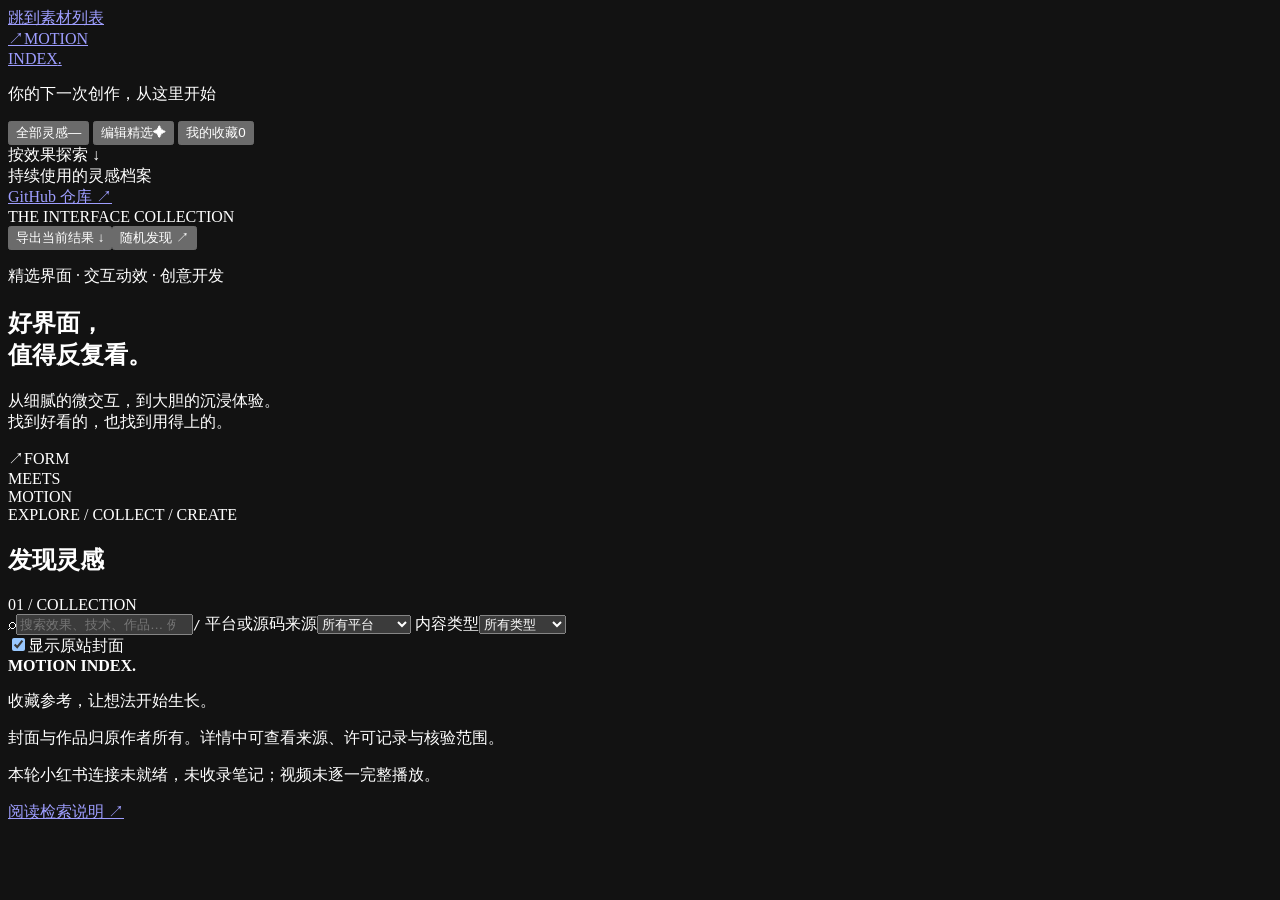
==== web/template.html @ 698ba0a4 "Add curated UI motion library with 179 resources and searchable gallery" ====
<!doctype html>
<html lang="zh-CN">
<head>
  <meta charset="utf-8">
  <meta name="viewport" content="width=device-width, initial-scale=1">
  <meta name="description" content="精选 UI 界面、动态效果、交互作品与演示视频。搜索、分类、收藏，找到下一次创作的灵感。">
  <meta name="color-scheme" content="dark">
  <title>Motion Index — UI 灵感与动效库</title>
  <style>/*__STYLE__*/</style>
</head>
<body>
<a href="#results" class="skip-link">跳到素材列表</a>
<aside class="sidebar">
  <a href="#" class="brand" aria-label="Motion Index 首页"><span class="brand-icon">↗</span><span>MOTION<br>INDEX<span class="brand-dot">.</span></span></a>
  <p class="sidebar-label">你的下一次创作，从这里开始</p>
  <nav aria-label="素材视图" class="view-nav">
    <button class="nav-item active" data-view="all"><span>全部灵感</span><span id="nav-total">—</span></button>
    <button class="nav-item" data-view="featured"><span>编辑精选</span><span>✦</span></button>
    <button class="nav-item" data-view="favorites"><span>我的收藏</span><span id="nav-favorites">0</span></button>
  </nav>
  <div class="sidebar-heading">按效果探索 <span>↓</span></div>
  <nav id="categories" class="category-nav" aria-label="效果分类"></nav>
  <div class="sidebar-footer"><span class="live-dot"></span>持续使用的灵感档案<br><a href="https://github.com/Spr1ng-zbm/ui-motion-inspiration-library" target="_blank" rel="noopener noreferrer">GitHub 仓库 ↗</a><span id="updated"></span></div>
</aside>
<main>
  <header class="topbar"><span>THE INTERFACE COLLECTION</span><div><button id="export" class="text-button">导出当前结果 ↓</button><button id="random" class="random-button">随机发现 ↗</button></div></header>
  <section class="hero" aria-labelledby="hero-title">
    <div class="hero-copy"><p class="eyebrow">精选界面 · 交互动效 · 创意开发</p><h1 id="hero-title">好界面，<br>值得反复看<span>。</span></h1><p class="hero-description">从细腻的微交互，到大胆的沉浸体验。<br>找到好看的，也找到用得上的。</p></div>
    <div class="hero-art" aria-hidden="true"><div class="art-orbit orbit-one"></div><div class="art-orbit orbit-two"></div><div class="art-circle"></div><span class="art-arrow">↗</span><span class="art-label">FORM<br>MEETS<br>MOTION</span><div class="art-caption">EXPLORE / COLLECT / CREATE</div></div>
  </section>
  <div class="stats" id="stats"></div>
  <section class="collection" aria-labelledby="collection-title">
    <div class="collection-heading"><h2 id="collection-title">发现灵感</h2><span class="collection-index">01 / COLLECTION</span></div>
    <div class="filters">
      <label class="search-box"><span aria-hidden="true">⌕</span><input id="search" type="search" placeholder="搜索效果、技术、作品… 例如：粒子 / GSAP / 游戏" aria-label="搜索素材"><kbd>/</kbd></label>
      <label class="select-wrap"><span class="sr-only">平台或源码来源</span><select id="platform"><option value="">所有平台</option><option value="GitHub">GitHub 源码</option><option>B站</option><option>YouTube</option><option>独立站</option><option>灵感平台</option></select></label>
      <label class="select-wrap"><span class="sr-only">内容类型</span><select id="kind"><option value="">所有类型</option><option value="视频">视频展示</option><option value="其他">网站与资源</option></select></label>
    </div>
    <div class="filter-meta"><div><span id="result-count" role="status" aria-live="polite"></span><button id="reset" class="reset-button" hidden>重置筛选 ×</button></div><label class="preview-control"><input type="checkbox" id="previews" checked>显示原站封面</label></div>
    <div id="results" class="grid" aria-label="灵感素材列表"></div>
    <div id="empty" class="empty" hidden><span>↗</span><h3>还没有匹配的灵感</h3><p id="empty-message">试试其他关键词，或重置筛选。</p><button id="empty-reset">查看全部灵感</button></div>
    <button id="load-more" class="load-more" hidden>继续探索 ↓</button>
  </section>
  <footer class="footer"><div><strong>MOTION INDEX.</strong><p>收藏参考，让想法开始生长。</p></div><div class="footer-notes"><p>封面与作品归原作者所有。详情中可查看来源、许可记录与核验范围。</p><p>本轮小红书连接未就绪，未收录笔记；视频未逐一完整播放。</p><a href="docs/research-notes.md">阅读检索说明 ↗</a></div></footer>
</main>
<dialog id="detail" aria-labelledby="detail-title"><button id="close-detail" class="close-detail" aria-label="关闭详情">×</button><div id="detail-body"></div></dialog>
<div id="toast" class="toast" role="status" aria-live="polite"></div>
<script type="application/json" id="library-data">__DATA__</script>
<script>/*__CATALOG__*/</script>
<script>/*__APP__*/</script>
</body>
</html>
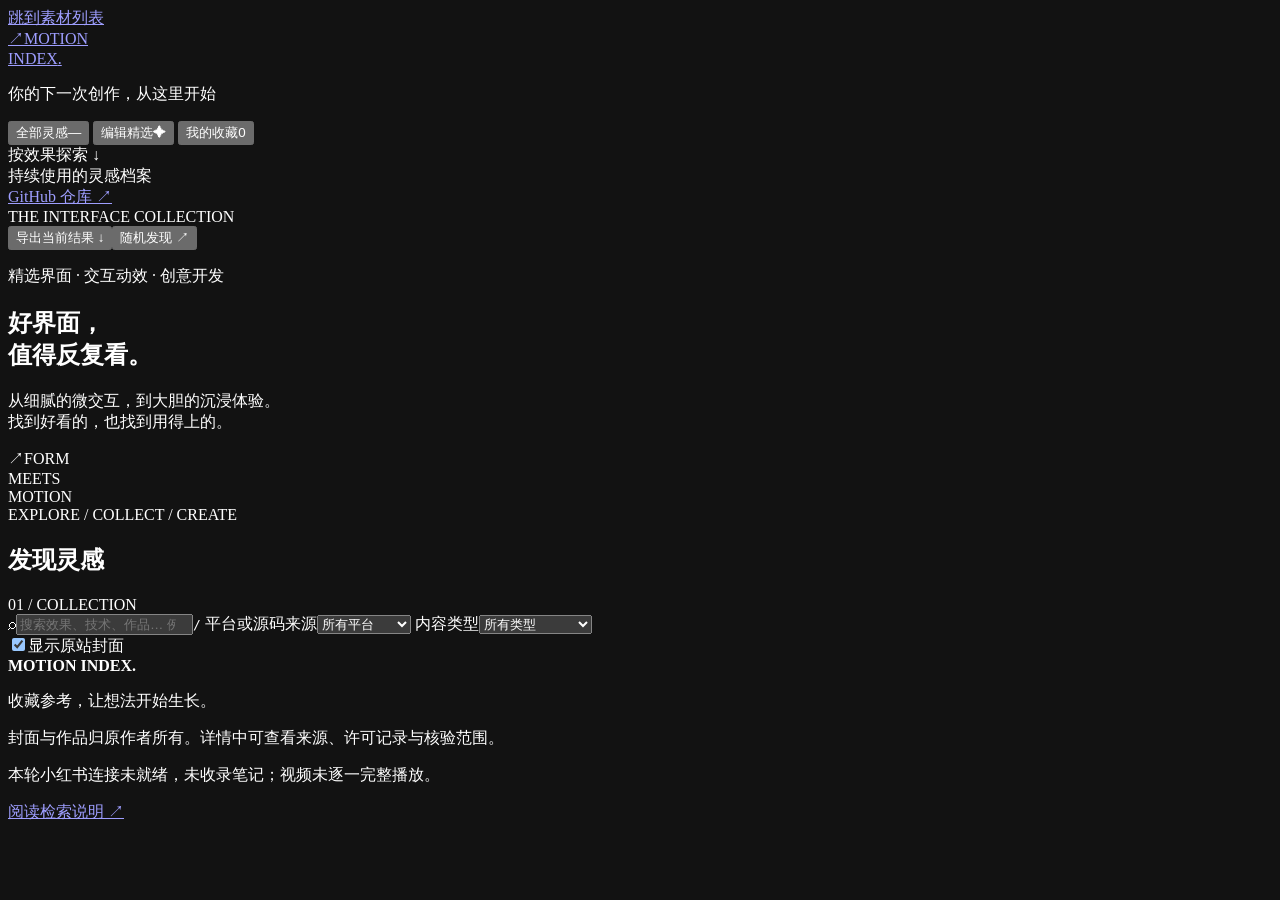
==== commit 391e3e9a: "Curate direct UI experiences, remove tutorials, and verify previews" ====
--- a/web/template.html
+++ b/web/template.html
@@ -33,8 +33,8 @@
     <div class="collection-heading"><h2 id="collection-title">发现灵感</h2><span class="collection-index">01 / COLLECTION</span></div>
     <div class="filters">
       <label class="search-box"><span aria-hidden="true">⌕</span><input id="search" type="search" placeholder="搜索效果、技术、作品… 例如：粒子 / GSAP / 游戏" aria-label="搜索素材"><kbd>/</kbd></label>
-      <label class="select-wrap"><span class="sr-only">平台或源码来源</span><select id="platform"><option value="">所有平台</option><option value="GitHub">GitHub 源码</option><option>B站</option><option>YouTube</option><option>独立站</option><option>灵感平台</option></select></label>
-      <label class="select-wrap"><span class="sr-only">内容类型</span><select id="kind"><option value="">所有类型</option><option value="视频">视频展示</option><option value="其他">网站与资源</option></select></label>
+      <label class="select-wrap"><span class="sr-only">平台或源码来源</span><select id="platform"><option value="">所有平台</option><option value="GitHub">GitHub 源码</option><option>B站</option><option>独立站</option><option>灵感平台</option></select></label>
+      <label class="select-wrap"><span class="sr-only">内容类型</span><select id="kind"><option value="">所有类型</option><option value="视频">作品与交互视频</option><option value="其他">网站与在线演示</option></select></label>
     </div>
     <div class="filter-meta"><div><span id="result-count" role="status" aria-live="polite"></span><button id="reset" class="reset-button" hidden>重置筛选 ×</button></div><label class="preview-control"><input type="checkbox" id="previews" checked>显示原站封面</label></div>
     <div id="results" class="grid" aria-label="灵感素材列表"></div>
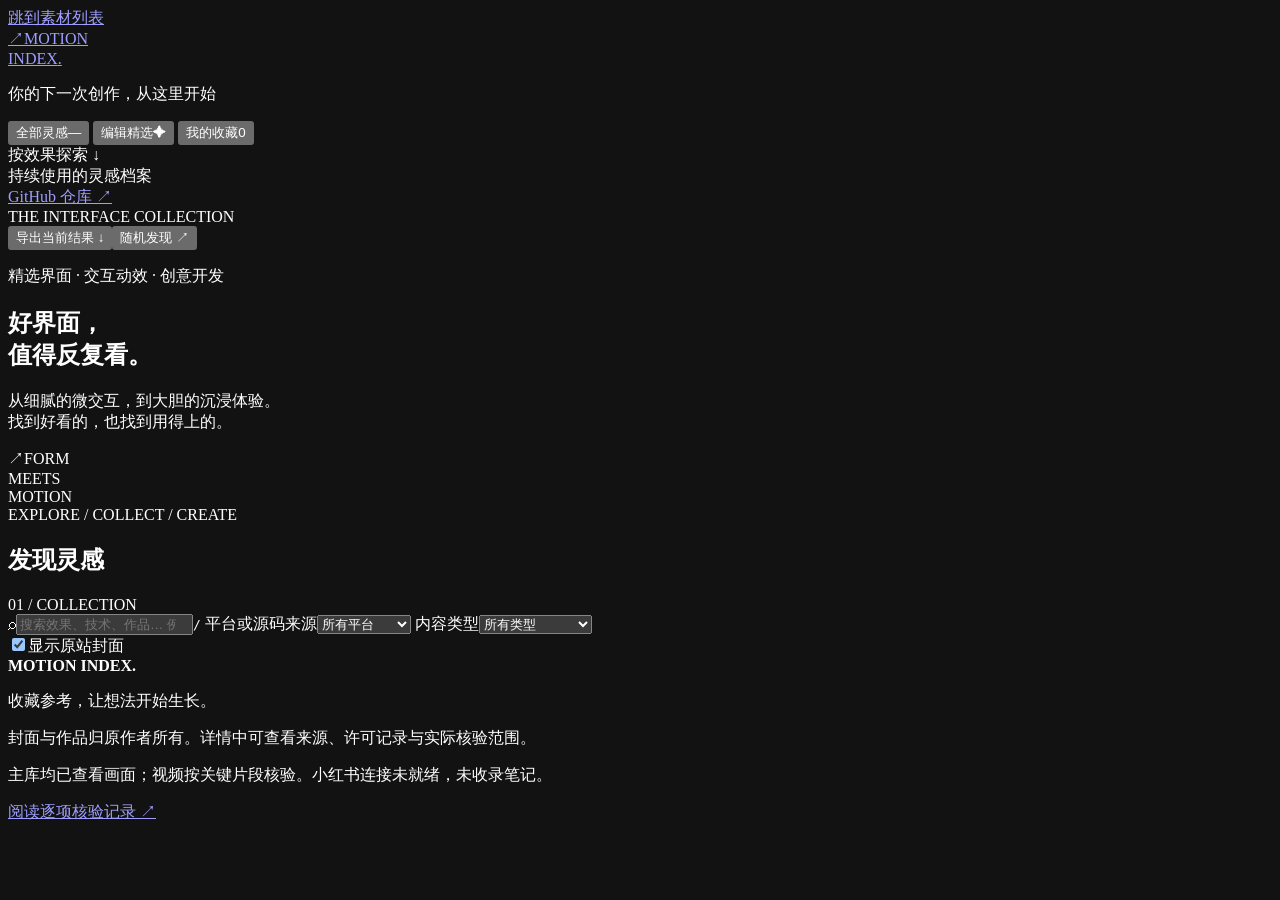
==== commit f1497471: "Audit all 173 entries and expand verified UI collection to 266" ====
--- a/web/template.html
+++ b/web/template.html
@@ -41,7 +41,7 @@
     <div id="empty" class="empty" hidden><span>↗</span><h3>还没有匹配的灵感</h3><p id="empty-message">试试其他关键词，或重置筛选。</p><button id="empty-reset">查看全部灵感</button></div>
     <button id="load-more" class="load-more" hidden>继续探索 ↓</button>
   </section>
-  <footer class="footer"><div><strong>MOTION INDEX.</strong><p>收藏参考，让想法开始生长。</p></div><div class="footer-notes"><p>封面与作品归原作者所有。详情中可查看来源、许可记录与核验范围。</p><p>本轮小红书连接未就绪，未收录笔记；视频未逐一完整播放。</p><a href="docs/research-notes.md">阅读检索说明 ↗</a></div></footer>
+  <footer class="footer"><div><strong>MOTION INDEX.</strong><p>收藏参考，让想法开始生长。</p></div><div class="footer-notes"><p>封面与作品归原作者所有。详情中可查看来源、许可记录与实际核验范围。</p><p>主库均已查看画面；视频按关键片段核验。小红书连接未就绪，未收录笔记。</p><a href="docs/current-audit.md">阅读逐项核验记录 ↗</a></div></footer>
 </main>
 <dialog id="detail" aria-labelledby="detail-title"><button id="close-detail" class="close-detail" aria-label="关闭详情">×</button><div id="detail-body"></div></dialog>
 <div id="toast" class="toast" role="status" aria-live="polite"></div>
